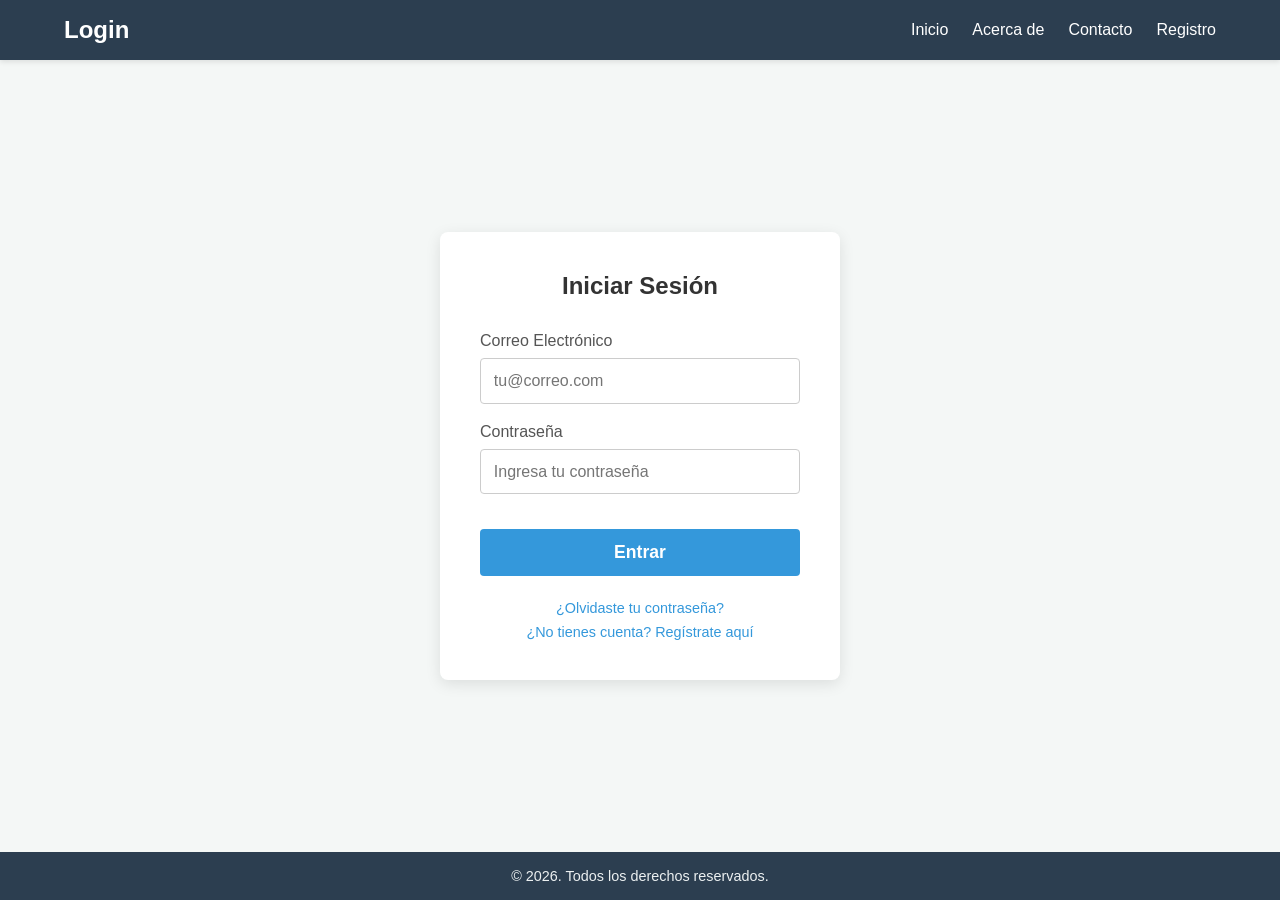
==== login.html @ b55fe901 "Estrucura basica del login" ====
<!DOCTYPE html>
<html lang="es">
<head>
    <meta charset="UTF-8">
    <meta name="viewport" content="width=device-width, initial-scale=1.0">
    <title>Iniciar Sesión</title>
    <link rel="stylesheet" href="css/login.css">
 
</head>
<body>

    <header>
        <nav>
            <div class="logo">Login</div>
            <ul>
                <li><a href="#">Inicio</a></li>
                <li><a href="#">Acerca de</a></li>
                <li><a href="#">Contacto</a></li>
                <li><a href="#">Registro</a></li>
            </ul>
        </nav>
    </header>

    <main>
        <div class="login-container">
            <h2>Iniciar Sesión</h2>
            
            <form action="/login-endpoint" method="POST">
                
                <div class="form-group">
                    <label for="email">Correo Electrónico</label>
                    <input type="email" id="email" name="email" required placeholder="tu@correo.com">
                </div>
                
                <div class="form-group">
                    <label for="password">Contraseña</label>
                    <input type="password" id="password" name="password" required placeholder="Ingresa tu contraseña">
                </div>
                
                <button type="submit" class="btn-submit">Entrar</button>
                
                <div class="extra-links">
                    <a href="#">¿Olvidaste tu contraseña?</a>
                    <a href="#">¿No tienes cuenta? Regístrate aquí</a>
                </div>
                
            </form>
        </div>
    </main>

    <footer>
        <p>&copy; 2026. Todos los derechos reservados.</p>
    </footer>

</body>
</html>
---- css/login.css ----
/* 1. Reset básico de estilos */
        * {
            margin: 0;
            padding: 0;
            box-sizing: border-box;
            font-family: 'Segoe UI', Tahoma, Geneva, Verdana, sans-serif;
        }

        /* 2. Estructura general del cuerpo (Flexbox para mantener el footer abajo) */
        body {
            background-color: #f4f7f6;
            display: flex;
            flex-direction: column;
            min-height: 100vh;
        }

        /* 3. Estilos de la Barra de Navegación (Navbar) */
        nav {
            background-color: #2c3e50;
            color: white;
            display: flex;
            justify-content: space-between;
            align-items: center;
            padding: 1rem 5%;
            box-shadow: 0 2px 5px rgba(0,0,0,0.1);
        }
        
        nav .logo {
            font-size: 1.5rem;
            font-weight: bold;
            cursor: pointer;
        }
        
        nav ul {
            list-style: none;
            display: flex;
            gap: 1.5rem;
        }
        
        nav ul li a {
            color: white;
            text-decoration: none;
            font-weight: 500;
            transition: color 0.3s ease;
        }
        
        nav ul li a:hover {
            color: #3498db;
        }

        /* 4. Contenedor principal donde va el Login */
        main {
            flex: 1; /* Toma todo el espacio disponible */
            display: flex;
            justify-content: center;
            align-items: center;
            padding: 2rem;
        }

        /* 5. Estilos de la Tarjeta de Login */
        .login-container {
            background: white;
            padding: 2.5rem;
            border-radius: 8px;
            box-shadow: 0 4px 15px rgba(0,0,0,0.1);
            width: 100%;
            max-width: 400px;
        }
        
        .login-container h2 {
            text-align: center;
            margin-bottom: 2rem;
            color: #333;
        }
        
        .form-group {
            margin-bottom: 1.2rem;
        }
        
        .form-group label {
            display: block;
            margin-bottom: 0.5rem;
            color: #555;
            font-weight: 500;
        }
        
        .form-group input {
            width: 100%;
            padding: 0.8rem;
            border: 1px solid #ccc;
            border-radius: 4px;
            font-size: 1rem;
            transition: border-color 0.3s;
        }
        
        .form-group input:focus {
            outline: none;
            border-color: #3498db;
        }
        
        /* 6. Botón de envío */
        .btn-submit {
            width: 100%;
            padding: 0.8rem;
            background-color: #3498db;
            color: white;
            border: none;
            border-radius: 4px;
            cursor: pointer;
            font-size: 1.1rem;
            font-weight: bold;
            margin-top: 1rem;
            transition: background-color 0.3s;
        }
        
        .btn-submit:hover {
            background-color: #2980b9;
        }

        /* 7. Enlaces adicionales debajo del botón */
        .extra-links {
            text-align: center;
            margin-top: 1.5rem;
            font-size: 0.9rem;
        }
        
        .extra-links a {
            color: #3498db;
            text-decoration: none;
            display: block;
            margin-top: 0.5rem;
        }
        
        .extra-links a:hover {
            text-decoration: underline;
        }

        /* 8. Estilos del Footer */
        footer {
            background-color: #2c3e50;
            color: #ecf0f1;
            text-align: center;
            padding: 1rem;
            font-size: 0.9rem;
        }
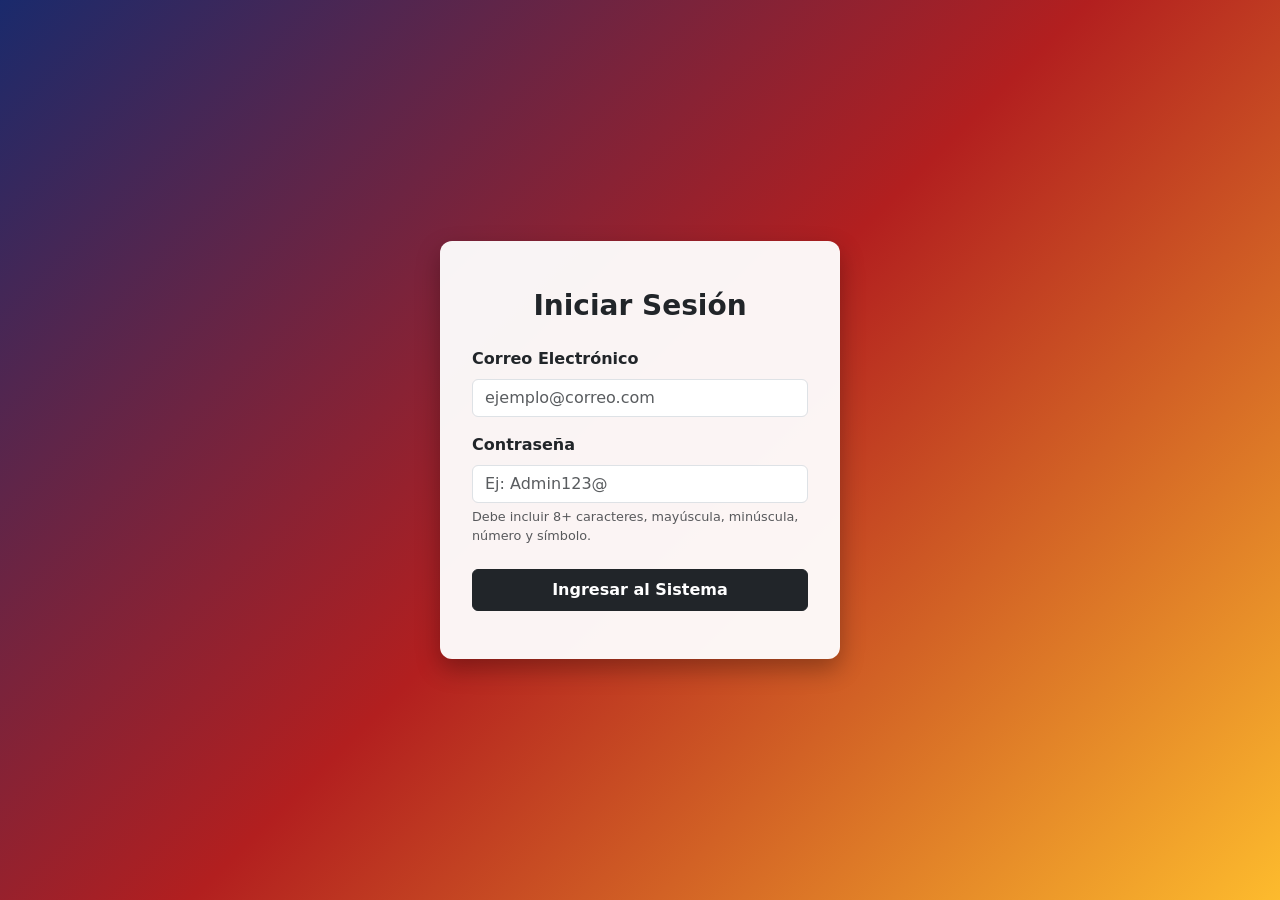
==== commit 2dca0fa3: "Actualizacion" ====
--- a/login.html
+++ b/login.html
@@ -3,54 +3,51 @@
 <head>
     <meta charset="UTF-8">
     <meta name="viewport" content="width=device-width, initial-scale=1.0">
-    <title>Iniciar Sesión</title>
+    <title>Acceso al Sistema</title>
+    <link href="https://cdn.jsdelivr.net/npm/bootstrap@5.3.2/dist/css/bootstrap.min.css" rel="stylesheet">
     <link rel="stylesheet" href="css/login.css">
- 
 </head>
 <body>
 
-    <header>
-        <nav>
-            <div class="logo">Login</div>
-            <ul>
-                <li><a href="#">Inicio</a></li>
-                <li><a href="#">Acerca de</a></li>
-                <li><a href="#">Contacto</a></li>
-                <li><a href="#">Registro</a></li>
-            </ul>
-        </nav>
-    </header>
+    <div class="login-card">
+        <h3 class="text-center fw-bold mb-4 text-dark">Iniciar Sesión</h3>
+        
+        <form id="formLogin">
+            <div class="mb-3">
+                <label class="form-label fw-semibold">Correo Electrónico</label>
+                <input type="email" id="loginEmail" class="form-control" required placeholder="ejemplo@correo.com">
+            </div>
+            
+            <div class="mb-4">
+                <label class="form-label fw-semibold">Contraseña</label>
+                <input type="password" id="loginPassword" class="form-control" required placeholder="Ej: Admin123@">
+                <div class="form-text text-muted" style="font-size: 0.8rem;">Debe incluir 8+ caracteres, mayúscula, minúscula, número y símbolo.</div>
+            </div>
+            
+            <div id="loginError" class="alert alert-danger d-none py-2" role="alert">
+                Credenciales inválidas. Verifica el formato.
+            </div>
+            
+            <button type="button" class="btn btn-dark w-100 fw-bold py-2" onclick="ingresarSistema()">Ingresar al Sistema</button>
+        </form>
+    </div>
 
-    <main>
-        <div class="login-container">
-            <h2>Iniciar Sesión</h2>
-            
-            <form action="/login-endpoint" method="POST">
-                
-                <div class="form-group">
-                    <label for="email">Correo Electrónico</label>
-                    <input type="email" id="email" name="email" required placeholder="tu@correo.com">
-                </div>
-                
-                <div class="form-group">
-                    <label for="password">Contraseña</label>
-                    <input type="password" id="password" name="password" required placeholder="Ingresa tu contraseña">
-                </div>
-                
-                <button type="submit" class="btn-submit">Entrar</button>
-                
-                <div class="extra-links">
-                    <a href="#">¿Olvidaste tu contraseña?</a>
-                    <a href="#">¿No tienes cuenta? Regístrate aquí</a>
-                </div>
-                
-            </form>
-        </div>
-    </main>
+    <script src="js/utileria.js"></script>
+    <script>
+        function ingresarSistema() {
+            const email = document.getElementById("loginEmail").value;
+            const password = document.getElementById("loginPassword").value;
+            const errorDiv = document.getElementById("loginError");
 
-    <footer>
-        <p>&copy; 2026. Todos los derechos reservados.</p>
-    </footer>
-
+            // Usamos las funciones exactas de utileria.js
+            if (Correo(email) && validarPassword(password)) {
+                // Guardar usuario y entrar al sistema
+                localStorage.setItem("usuarioLogueado", email);
+                window.location.href = "index.html";
+            } else {
+                errorDiv.classList.remove("d-none");
+            }
+        }
+    </script>
 </body>
 </html>
--- a/css/login.css
+++ b/css/login.css
@@ -1,145 +1,15 @@
-/* 1. Reset básico de estilos */
-        * {
-            margin: 0;
-            padding: 0;
-            box-sizing: border-box;
-            font-family: 'Segoe UI', Tahoma, Geneva, Verdana, sans-serif;
+ body {
+            background: linear-gradient(135deg, #1a2a6c, #b21f1f, #fdbb2d);
+            min-height: 100vh;
+            display: flex;
+            align-items: center;
+            justify-content: center;
         }
-
-        /* 2. Estructura general del cuerpo (Flexbox para mantener el footer abajo) */
-        body {
-            background-color: #f4f7f6;
-            display: flex;
-            flex-direction: column;
-            min-height: 100vh;
-        }
-
-        /* 3. Estilos de la Barra de Navegación (Navbar) */
-        nav {
-            background-color: #2c3e50;
-            color: white;
-            display: flex;
-            justify-content: space-between;
-            align-items: center;
-            padding: 1rem 5%;
-            box-shadow: 0 2px 5px rgba(0,0,0,0.1);
-        }
-        
-        nav .logo {
-            font-size: 1.5rem;
-            font-weight: bold;
-            cursor: pointer;
-        }
-        
-        nav ul {
-            list-style: none;
-            display: flex;
-            gap: 1.5rem;
-        }
-        
-        nav ul li a {
-            color: white;
-            text-decoration: none;
-            font-weight: 500;
-            transition: color 0.3s ease;
-        }
-        
-        nav ul li a:hover {
-            color: #3498db;
-        }
-
-        /* 4. Contenedor principal donde va el Login */
-        main {
-            flex: 1; /* Toma todo el espacio disponible */
-            display: flex;
-            justify-content: center;
-            align-items: center;
-            padding: 2rem;
-        }
-
-        /* 5. Estilos de la Tarjeta de Login */
-        .login-container {
-            background: white;
-            padding: 2.5rem;
-            border-radius: 8px;
-            box-shadow: 0 4px 15px rgba(0,0,0,0.1);
+        .login-card {
+            background: rgba(255, 255, 255, 0.95);
+            border-radius: 12px;
+            box-shadow: 0 10px 25px rgba(0,0,0,0.3);
+            padding: 3rem 2rem;
             width: 100%;
             max-width: 400px;
-        }
-        
-        .login-container h2 {
-            text-align: center;
-            margin-bottom: 2rem;
-            color: #333;
-        }
-        
-        .form-group {
-            margin-bottom: 1.2rem;
-        }
-        
-        .form-group label {
-            display: block;
-            margin-bottom: 0.5rem;
-            color: #555;
-            font-weight: 500;
-        }
-        
-        .form-group input {
-            width: 100%;
-            padding: 0.8rem;
-            border: 1px solid #ccc;
-            border-radius: 4px;
-            font-size: 1rem;
-            transition: border-color 0.3s;
-        }
-        
-        .form-group input:focus {
-            outline: none;
-            border-color: #3498db;
-        }
-        
-        /* 6. Botón de envío */
-        .btn-submit {
-            width: 100%;
-            padding: 0.8rem;
-            background-color: #3498db;
-            color: white;
-            border: none;
-            border-radius: 4px;
-            cursor: pointer;
-            font-size: 1.1rem;
-            font-weight: bold;
-            margin-top: 1rem;
-            transition: background-color 0.3s;
-        }
-        
-        .btn-submit:hover {
-            background-color: #2980b9;
-        }
-
-        /* 7. Enlaces adicionales debajo del botón */
-        .extra-links {
-            text-align: center;
-            margin-top: 1.5rem;
-            font-size: 0.9rem;
-        }
-        
-        .extra-links a {
-            color: #3498db;
-            text-decoration: none;
-            display: block;
-            margin-top: 0.5rem;
-        }
-        
-        .extra-links a:hover {
-            text-decoration: underline;
-        }
-
-        /* 8. Estilos del Footer */
-        footer {
-            background-color: #2c3e50;
-            color: #ecf0f1;
-            text-align: center;
-            padding: 1rem;
-            font-size: 0.9rem;
         }
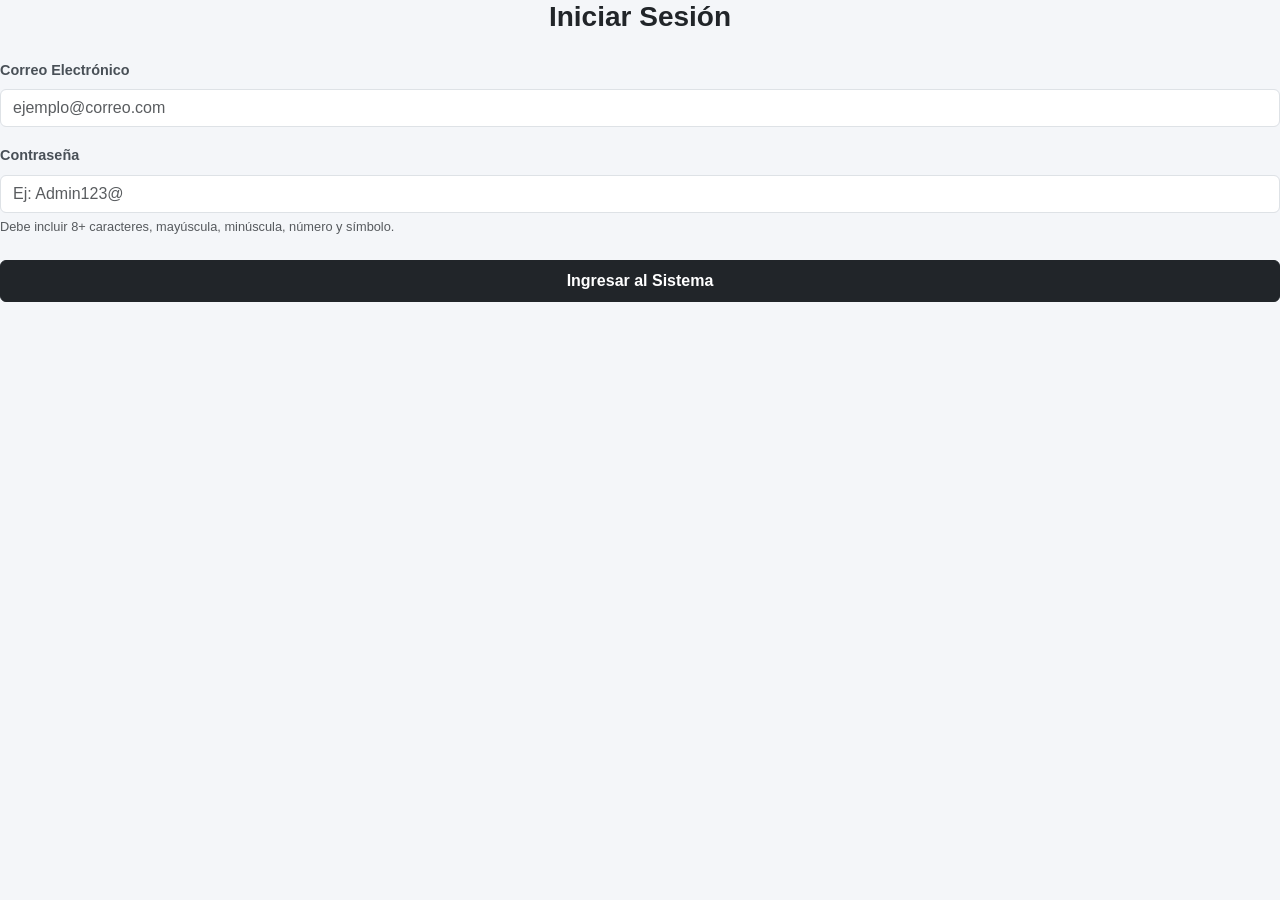
==== commit bb83ca86: "Update login.html" ====
--- a/login.html
+++ b/login.html
@@ -50,4 +50,4 @@
         }
     </script>
 </body>
-</html>+</html>
--- a/css/login.css
+++ b/css/login.css
@@ -1,15 +1,96 @@
- body {
-            background: linear-gradient(135deg, #1a2a6c, #b21f1f, #fdbb2d);
+ /* 1. Estructura base */
+        body { 
+            background-color: #f4f6f9; 
+            font-family: 'Segoe UI', Tahoma, Geneva, Verdana, sans-serif;
+            overflow-x: hidden;
+        }
+        #wrapper { 
+            display: flex; 
+            width: 100%; 
+            align-items: stretch; 
+        }
+
+        /* 2. Sidebar Clásico (Azul corporativo) */
+        #sidebar {
+            min-width: 250px;
+            max-width: 250px;
+            background-color: #343a40; /* Gris muy oscuro/Azul */
+            color: #fff;
+            transition: all 0.3s;
             min-height: 100vh;
+            box-shadow: 2px 0 5px rgba(0,0,0,0.1);
+            z-index: 100;
+        }
+        #sidebar.active { margin-left: -250px; }
+        
+        .sidebar-header {
+            padding: 20px;
+            background: #212529;
+            text-align: center;
+            font-size: 1.2rem;
+            font-weight: 600;
+            letter-spacing: 1px;
+            border-bottom: 1px solid #4b545c;
+        }
+
+        #sidebar .nav-link {
+            color: #c2c7d0;
+            padding: 12px 20px;
+            cursor: pointer;
+            border-left: 3px solid transparent;
+            transition: all 0.2s;
+        }
+        #sidebar .nav-link:hover {
+            color: #fff;
+            background: rgba(255,255,255,0.05);
+            border-left: 3px solid #007bff;
+        }
+
+        #submenu { background: #2c3136; }
+        #submenu .nav-link { padding-left: 40px; font-size: 0.95rem; border-left: none; }
+        #submenu .nav-link:hover { color: #007bff; }
+
+        /* 3. Área de contenido y Navbar */
+        #content {
+            width: 100%;
             display: flex;
-            align-items: center;
-            justify-content: center;
+            flex-direction: column;
+            transition: all 0.3s;
         }
-        .login-card {
-            background: rgba(255, 255, 255, 0.95);
-            border-radius: 12px;
-            box-shadow: 0 10px 25px rgba(0,0,0,0.3);
-            padding: 3rem 2rem;
-            width: 100%;
-            max-width: 400px;
+        .navbar {
+            padding: 15px 20px;
+            background: #fff;
+            border-bottom: 1px solid #dee2e6;
+            box-shadow: 0 2px 4px rgba(0,0,0,0.04);
+        }
+
+        /* 4. Tarjeta del Formulario */
+        .card {
+            border: none;
+            border-radius: 4px;
+            box-shadow: 0 0 1px rgba(0,0,0,.125), 0 1px 3px rgba(0,0,0,.2);
+            border-top: 3px solid #007bff; /* Detalle superior azul */
+        }
+        .card-header {
+            background-color: transparent;
+            border-bottom: 1px solid rgba(0,0,0,.125);
+            padding: 15px 20px;
+        }
+        .form-label { font-weight: 600; color: #495057; font-size: 0.9rem; }
+        
+        /* 5. Modal */
+        #modal {
+            display: none; 
+            position: fixed; z-index: 1050; left: 0; top: 0; width: 100%; height: 100%; 
+            background-color: rgba(0,0,0,0.5);
+        }
+        .modal-box {
+            background: #fff; 
+            margin: 10% auto; 
+            padding: 30px; 
+            width: 90%; 
+            max-width: 400px; 
+            border-radius: 4px; 
+            text-align: center;
+            box-shadow: 0 0.5rem 1rem rgba(0, 0, 0, 0.15);
         }
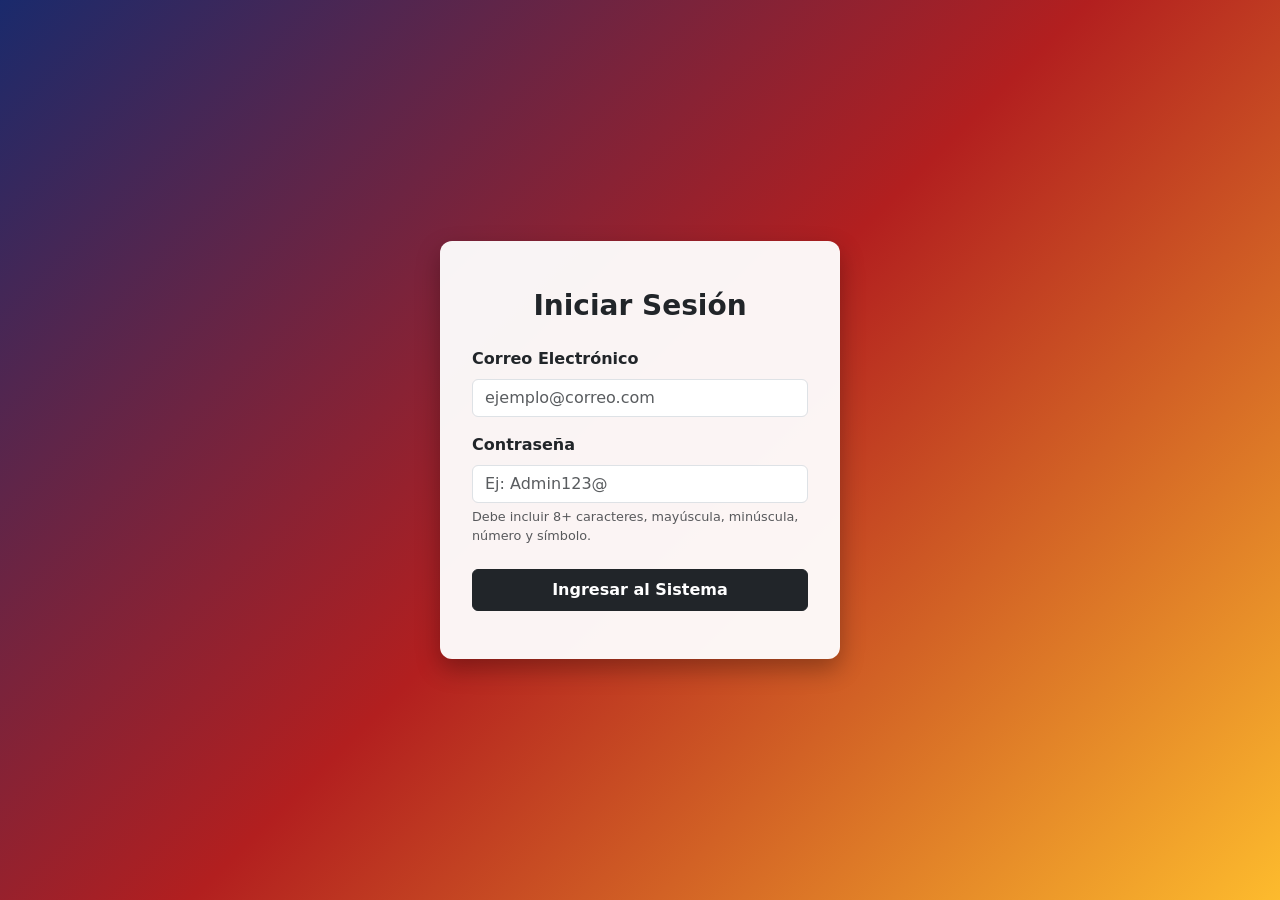
==== commit 060e5730: "Update login.html" ====
--- a/login.html
+++ b/login.html
@@ -39,9 +39,7 @@
             const password = document.getElementById("loginPassword").value;
             const errorDiv = document.getElementById("loginError");
 
-            // Usamos las funciones exactas de utileria.js
             if (Correo(email) && validarPassword(password)) {
-                // Guardar usuario y entrar al sistema
                 localStorage.setItem("usuarioLogueado", email);
                 window.location.href = "index.html";
             } else {
--- a/css/login.css
+++ b/css/login.css
@@ -1,96 +1,15 @@
- /* 1. Estructura base */
-        body { 
-            background-color: #f4f6f9; 
-            font-family: 'Segoe UI', Tahoma, Geneva, Verdana, sans-serif;
-            overflow-x: hidden;
+body {
+            background: linear-gradient(135deg, #1a2a6c, #b21f1f, #fdbb2d);
+            min-height: 100vh;
+            display: flex;
+            align-items: center;
+            justify-content: center;
         }
-        #wrapper { 
-            display: flex; 
-            width: 100%; 
-            align-items: stretch; 
+        .login-card {
+            background: rgba(255, 255, 255, 0.95);
+            border-radius: 12px;
+            box-shadow: 0 10px 25px rgba(0,0,0,0.3);
+            padding: 3rem 2rem;
+            width: 100%;
+            max-width: 400px;
         }
-
-        /* 2. Sidebar Clásico (Azul corporativo) */
-        #sidebar {
-            min-width: 250px;
-            max-width: 250px;
-            background-color: #343a40; /* Gris muy oscuro/Azul */
-            color: #fff;
-            transition: all 0.3s;
-            min-height: 100vh;
-            box-shadow: 2px 0 5px rgba(0,0,0,0.1);
-            z-index: 100;
-        }
-        #sidebar.active { margin-left: -250px; }
-        
-        .sidebar-header {
-            padding: 20px;
-            background: #212529;
-            text-align: center;
-            font-size: 1.2rem;
-            font-weight: 600;
-            letter-spacing: 1px;
-            border-bottom: 1px solid #4b545c;
-        }
-
-        #sidebar .nav-link {
-            color: #c2c7d0;
-            padding: 12px 20px;
-            cursor: pointer;
-            border-left: 3px solid transparent;
-            transition: all 0.2s;
-        }
-        #sidebar .nav-link:hover {
-            color: #fff;
-            background: rgba(255,255,255,0.05);
-            border-left: 3px solid #007bff;
-        }
-
-        #submenu { background: #2c3136; }
-        #submenu .nav-link { padding-left: 40px; font-size: 0.95rem; border-left: none; }
-        #submenu .nav-link:hover { color: #007bff; }
-
-        /* 3. Área de contenido y Navbar */
-        #content {
-            width: 100%;
-            display: flex;
-            flex-direction: column;
-            transition: all 0.3s;
-        }
-        .navbar {
-            padding: 15px 20px;
-            background: #fff;
-            border-bottom: 1px solid #dee2e6;
-            box-shadow: 0 2px 4px rgba(0,0,0,0.04);
-        }
-
-        /* 4. Tarjeta del Formulario */
-        .card {
-            border: none;
-            border-radius: 4px;
-            box-shadow: 0 0 1px rgba(0,0,0,.125), 0 1px 3px rgba(0,0,0,.2);
-            border-top: 3px solid #007bff; /* Detalle superior azul */
-        }
-        .card-header {
-            background-color: transparent;
-            border-bottom: 1px solid rgba(0,0,0,.125);
-            padding: 15px 20px;
-        }
-        .form-label { font-weight: 600; color: #495057; font-size: 0.9rem; }
-        
-        /* 5. Modal */
-        #modal {
-            display: none; 
-            position: fixed; z-index: 1050; left: 0; top: 0; width: 100%; height: 100%; 
-            background-color: rgba(0,0,0,0.5);
-        }
-        .modal-box {
-            background: #fff; 
-            margin: 10% auto; 
-            padding: 30px; 
-            width: 90%; 
-            max-width: 400px; 
-            border-radius: 4px; 
-            text-align: center;
-            box-shadow: 0 0.5rem 1rem rgba(0, 0, 0, 0.15);
-        }
